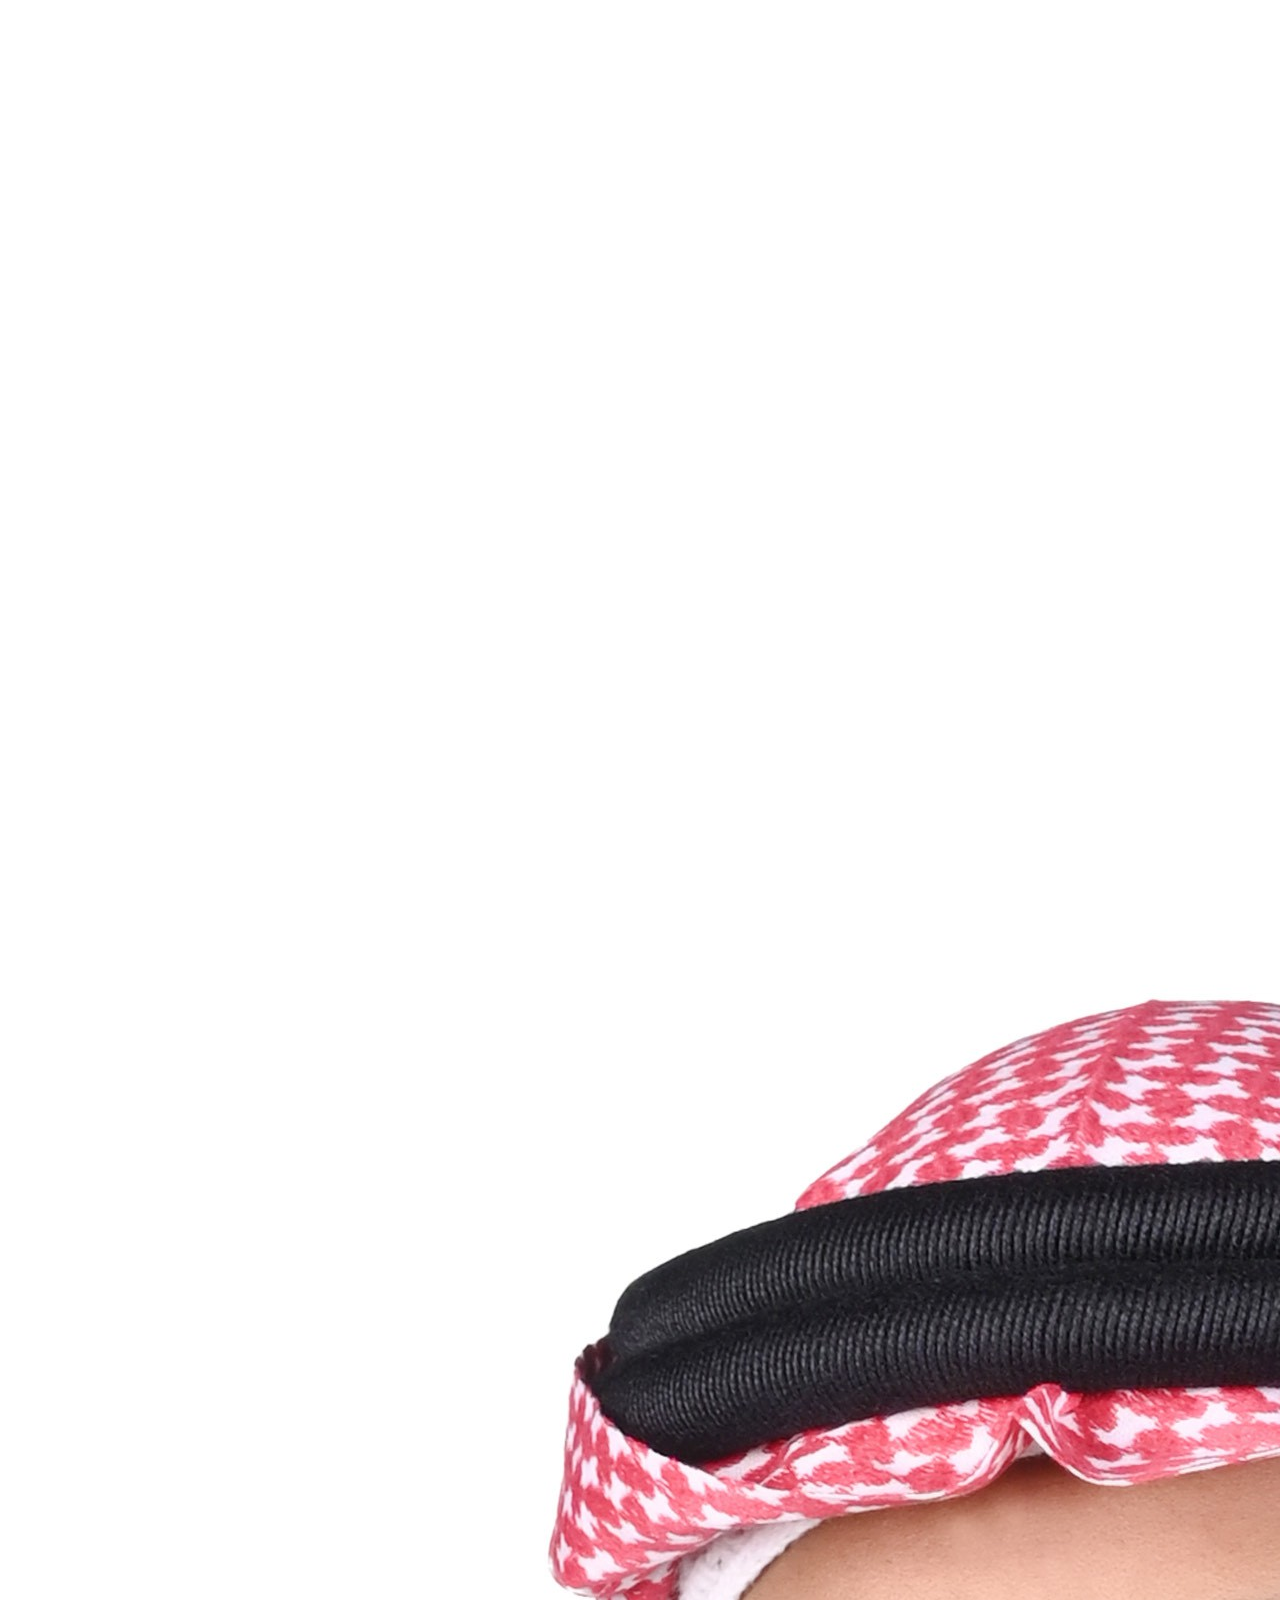
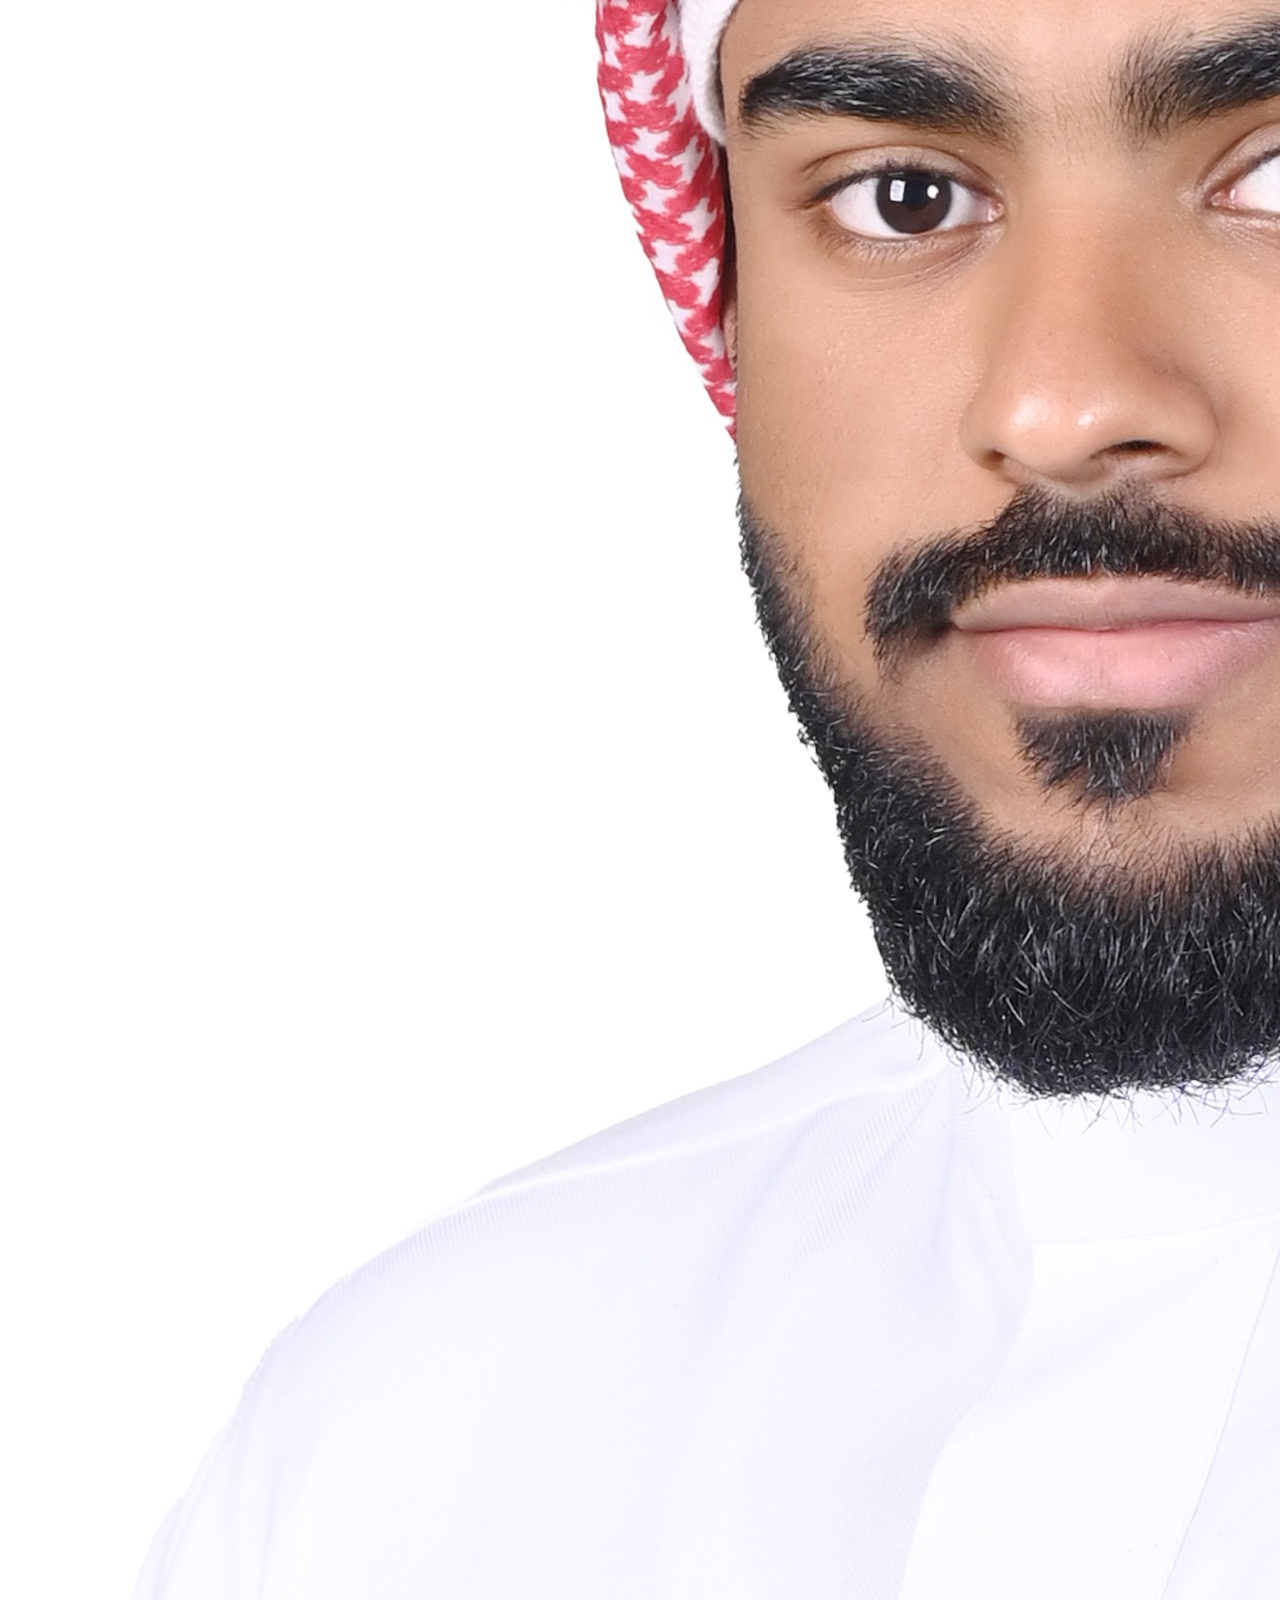
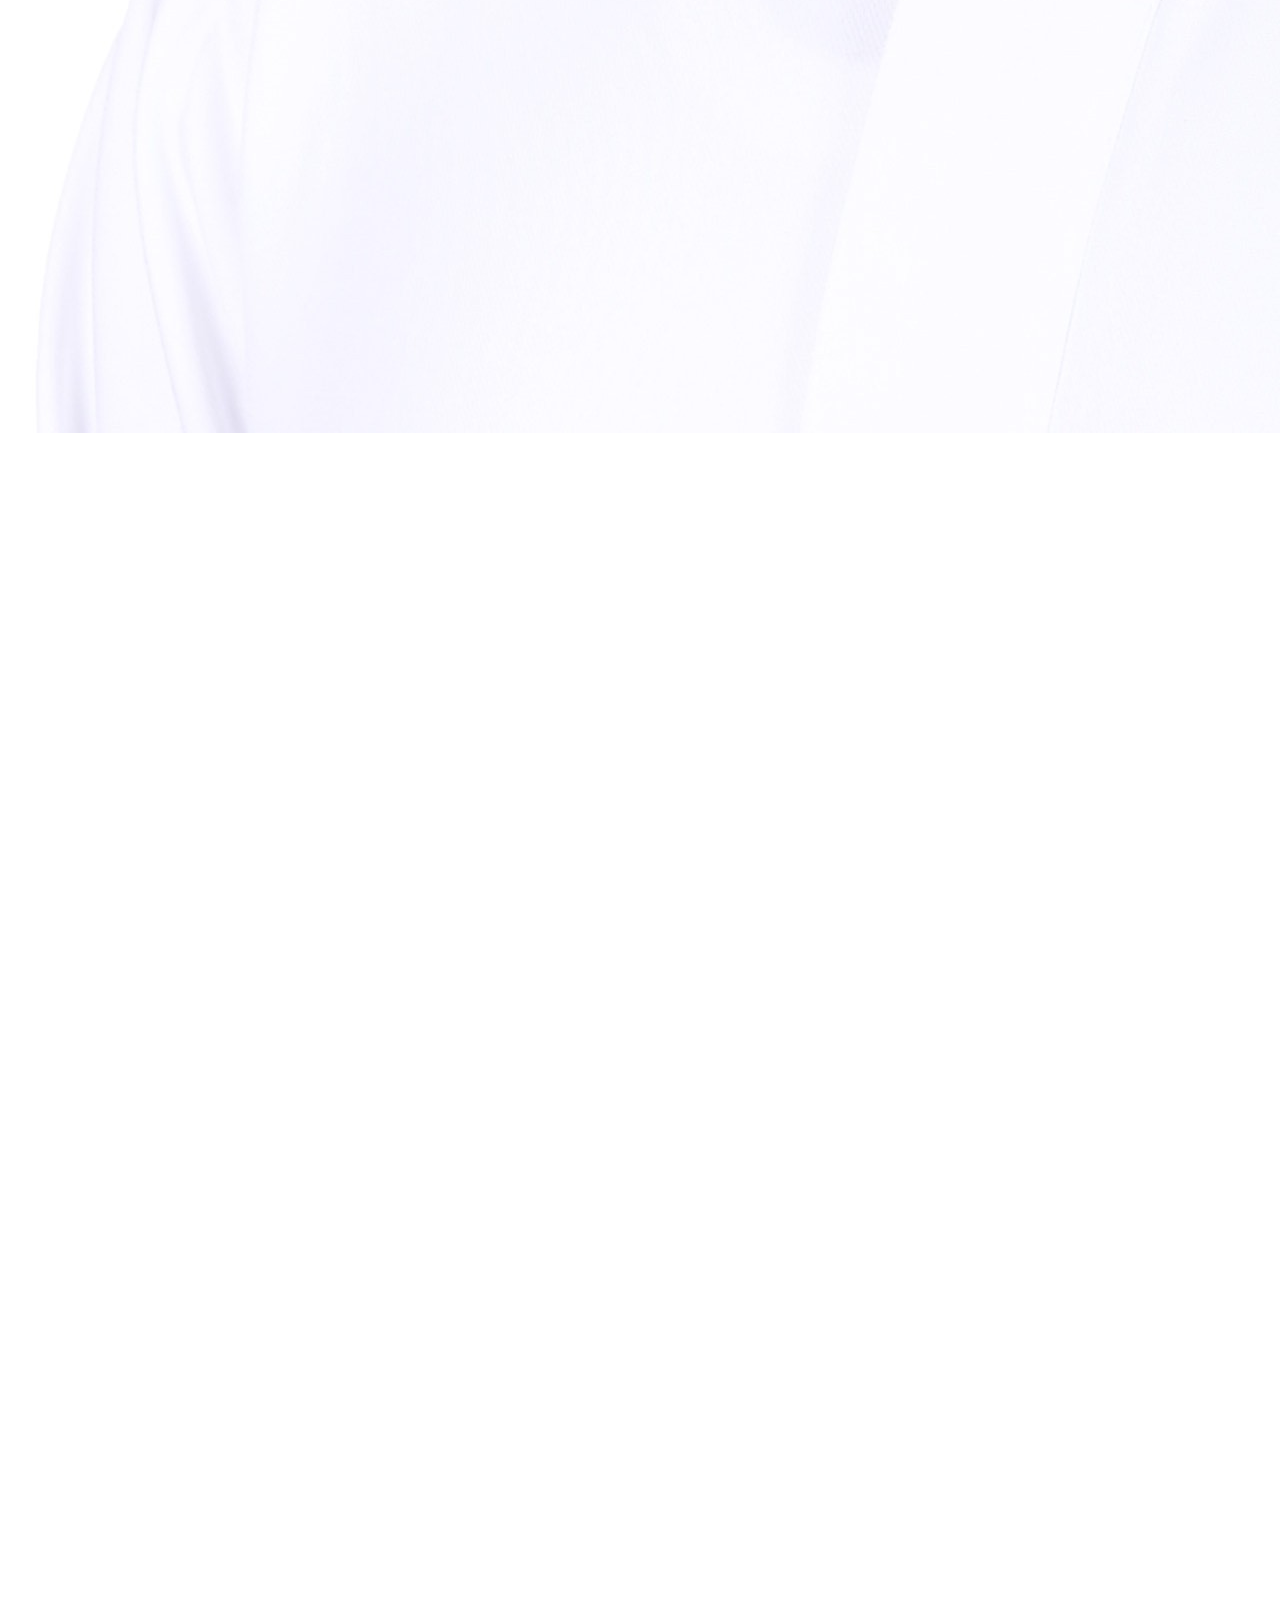
==== about.html @ b8b48a3a "Update about.html" ====
<!doctype html>
<html lang="ar" dir="rtl">
  <head>
    <meta charset="UTF-8" />
    <title>حركة لسان | عنا</title>
    <meta name="viewport" content="width=device-width, initial-scale=1.0" />
    <!-- ربط ملف الـ CSS المنفصل -->
    <link rel="stylesheet" href="style.css" />
    <link rel="preconnect" href="https://fonts.googleapis.com" />
    <link rel="preconnect" href="https://fonts.gstatic.com" crossorigin />
    <link
      href="https://fonts.googleapis.com/css2?family=Amiri:ital,wght@0,400;0,700;1,400;1,700&family=Noto+Naskh+Arabic:wght@400..700&family=Rubik:ital,wght@0,300..900;1,300..900&display=swap"
      rel="stylesheet"
    />
    <link rel="icon" href="/favicon.ico" />
    <link rel="apple-touch-icon" href="/apple-touch-icon.png" />
    <link rel="manifest" href="/site.webmanifest" />

    <meta property="og:title" content="حركة لسان | أذكار المسلم" />
    <meta
      property="og:description"
      content="موقع بسيط يساعدك على المحافظة على الأذكار اليومية بسهولة."
    />
    <meta
      property="og:image"
      content="https://haraktlisan.com/imgs/7L_logo2.jpg"
    />
    <meta property="og:url" content="https://haraktlisan.com" />
    <meta property="og:type" content="website" />
  </head>

  <body>
    <!-- Header -->
    <header>
      <img src="imgs/7L_logo.png" alt="شعار الموقع" />
      <nav>
        <a href="index.html">الرئيسية</a>
        <a href="morning.html">أذكار الصباح</a>
        <a href="evening.html">أذكار المساء</a>
        <a href="about.html">عنا</a>
        <a href="refs.html">المراجع</a>
      </nav>
      <button class="dark-toggle" onclick="toggleDark()" id="themeBtn">
        🌙
      </button>
    </header>

    <!-- Main container -->
    <div class="container">
      <h1>فريق حركة لسان</h1>
      <p class="sub-title">
        ✨ يقف خلف هذا المشروع طالبان جمعا بين التقنية والعلم الشرعي لخدمة ذكر
        الله.
      </p>

      <div class="team">
        <!-- Person 1: Ali -->
        <div class="profile-card">
          <img src="imgs/ali.jpeg" alt="علي العماني" />
          <h2>علي العماني</h2>
          <p>
            طالب علوم حاسب، مسؤول عن الجانب التقني، تصميم وتجربة واجهة الموقع
            لسهولة الاستخدام.
          </p>

          <div class="contact-info">
            <a href="tel:+966555955851" class="contact-item">
              <span class="icon">📞</span>
              <bdi>+966 555955851</bdi>
            </a>
            <a href="mailto:aliabdullahalomani@gmail.com" class="contact-item">
              <span class="icon">✉️</span>
              <span>aliabdullahalomani@gmail.com</span>
            </a>
          </div>
        </div>

        <!-- Person 2: Omar -->
        <div class="profile-card">
          <img src="imgs/omar.jpg" alt="عمر العامري" />
          <h2>عمر العامري</h2>
          <p>
            طالب شريعة، متخصص في المراجع والمحتوى الشرعي، يضمن دقة الأذكار
            وموثوقيتها.
          </p>

          <div class="contact-info">
            <a href="tel:+966504452639" class="contact-item">
              <span class="icon">📞</span>
              <bdi>+966 504452639</bdi>
            </a>
            <a href="mailto:omaralaamri1425@gmail.com" class="contact-item">
              <span class="icon">✉️</span>
              <span>omaralaamri1425@gmail.com</span>
            </a>
          </div>
        </div>
      </div>
    </div>

    <!-- Footer -->
    <footer>جميع الحقوق محفوظة © حركة لسان 2025</footer>

    <script>
      function toggleDark() {
        const body = document.body;
        const btn = document.getElementById("themeBtn");
        body.classList.toggle("dark-mode");

        // تغيير الأيقونة بناءً على الوضع
        if (body.classList.contains("dark-mode")) {
          btn.innerText = "☀️";
        } else {
          btn.innerText = "🌙";
        }
      }
    </script>
  </body>
</html>
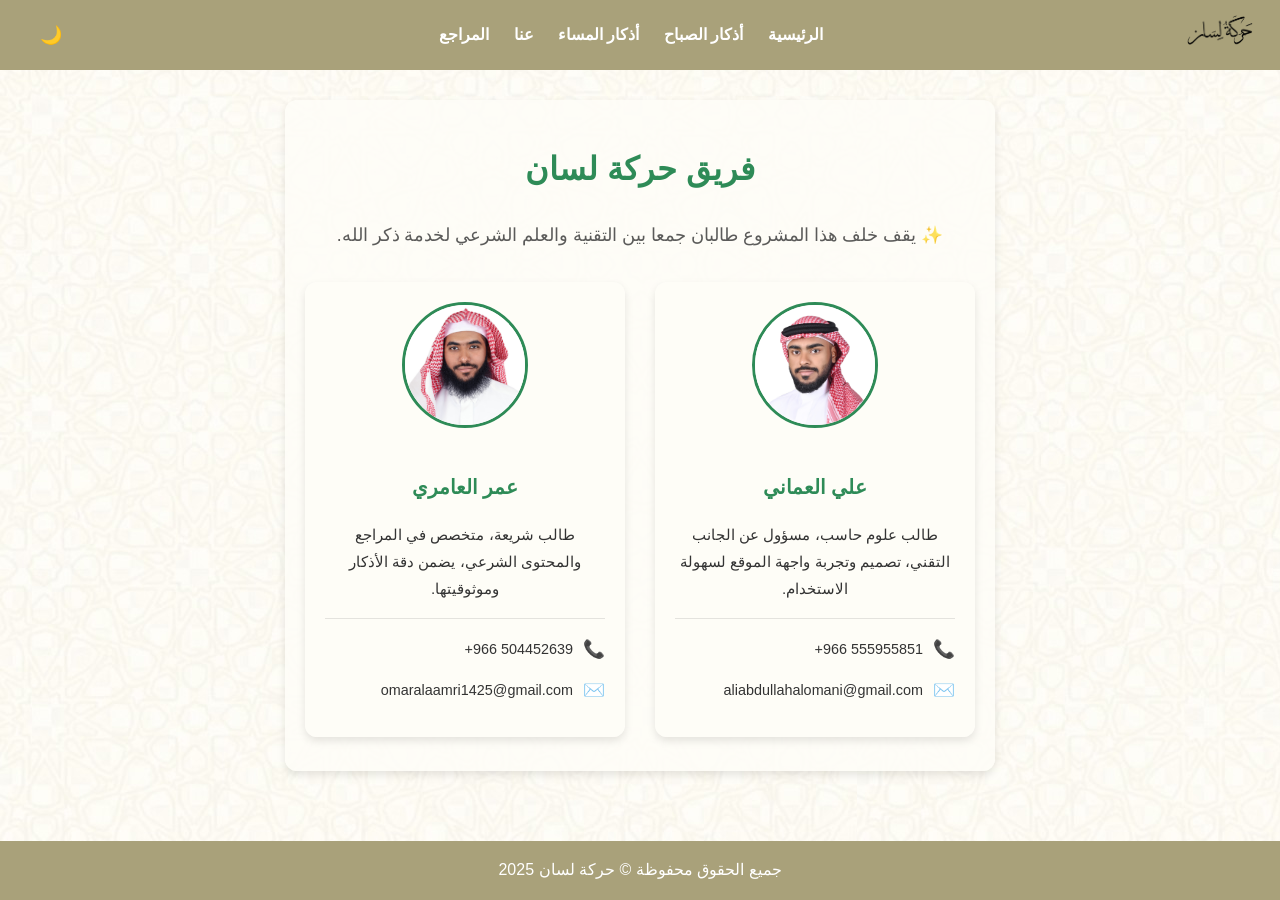
==== commit 00f6b4a3: "Add files via upload" ====
--- a/about.html
+++ b/about.html
@@ -32,7 +32,9 @@
   <body>
     <!-- Header -->
     <header>
-      <img src="imgs/7L_logo.png" alt="شعار الموقع" />
+      <a href="index.html">
+        <img src="imgs/7L_logo.png" alt="شعار الموقع" />
+      </a>
       <nav>
         <a href="index.html">الرئيسية</a>
         <a href="morning.html">أذكار الصباح</a>
@@ -40,7 +42,7 @@
         <a href="about.html">عنا</a>
         <a href="refs.html">المراجع</a>
       </nav>
-      <button class="dark-toggle" onclick="toggleDark()" id="themeBtn">
+      <button id="theme-toggle" class="dark-toggle" onclick="toggleDark()">
         🌙
       </button>
     </header>
@@ -102,19 +104,36 @@
     <footer>جميع الحقوق محفوظة © حركة لسان 2025</footer>
 
     <script>
-      function toggleDark() {
-        const body = document.body;
-        const btn = document.getElementById("themeBtn");
-        body.classList.toggle("dark-mode");
+      function updateThemeIcon() {
+        const themeButton = document.getElementById("theme-toggle");
 
-        // تغيير الأيقونة بناءً على الوضع
-        if (body.classList.contains("dark-mode")) {
-          btn.innerText = "☀️";
+        if (document.documentElement.classList.contains("dark-mode")) {
+          themeButton.textContent = "☀️";
         } else {
-          btn.innerText = "🌙";
+          themeButton.textContent = "🌙";
         }
       }
+
+      function toggleDark() {
+        document.documentElement.classList.toggle("dark-mode");
+
+        if (document.documentElement.classList.contains("dark-mode")) {
+          localStorage.setItem("theme", "dark");
+        } else {
+          localStorage.setItem("theme", "light");
+        }
+
+        updateThemeIcon();
+      }
+
+      document.addEventListener("DOMContentLoaded", updateThemeIcon);
+
+      (() => {
+        const savedTheme = localStorage.getItem("theme");
+        if (savedTheme === "dark") {
+          document.documentElement.classList.add("dark-mode");
+        }
+      })();
     </script>
   </body>
 </html>
-
--- a/style.css
+++ b/style.css
@@ -0,0 +1,525 @@
+    :root {
+      --primary-bg: #FAF9F6;
+      --navbar-bg: #A9A17A;
+      --text-color: #333333;
+      --accent: #2E8B57;
+      --card-bg: rgba(254, 253, 248, 0.9);
+
+      /* dark mode */
+      --dark-bg: #1E1E1E;
+      --dark-card: #2C2C2C;
+      --dark-text: #F1F1F1;
+      --dark-navbar: #29271d;
+    }
+
+    html, body {
+      height: 100%;
+      margin: 0;
+    }
+
+    body {
+      margin: 0;
+      font-family: "Rubik", sans-serif;
+      font-optical-sizing: auto;
+      font-weight: 500;
+      font-style: normal;
+      background: var(--primary-bg) url('imgs/bg.jpg') repeat;
+      color: var(--text-color);
+      line-height: 1.8;
+      display: flex;
+      flex-direction: column;
+    }
+
+    html.dark-mode body {
+      background: var(--dark-bg) url('imgs/bg-pattern.png') repeat;
+      color: var(--dark-text);
+    }
+
+    html.dark-mode header,
+    html.dark-mode footer {
+        background: var(--dark-navbar);
+    }
+
+    header {
+      background: var(--navbar-bg);
+      display: flex;
+      align-items: center;
+      justify-content: space-between;
+      padding: 10px 20px;
+    }
+
+    header img {
+      height: 40px;
+    }
+
+    nav a {
+      color: white;
+      margin: 0 10px;
+      text-decoration: none;
+      font-weight: bold;
+    }
+
+    nav a:hover {
+      color: var(--accent);
+    }
+
+    .dark-toggle {
+      cursor: pointer;
+      background: none;
+      border: none;
+      font-size: 18px;
+      color: white;
+    }
+
+    .container {
+      max-width: 900px;
+      margin: 30px auto;
+      padding: 20px;
+      background: var(--card-bg);
+      border-radius: 12px;
+      box-shadow: 0px 4px 8px rgba(0,0,0,0.1);
+      flex: 1; /* يخلي المحتوى يتمدد ويدفع الفوتر لأسفل */
+    }
+
+    html.dark-mode .container {
+      background: var(--dark-card);
+    }
+
+    h1, h2 {
+      text-align: center;
+      color: var(--accent);
+    }
+
+    footer {
+      text-align: center;
+      padding: 15px;
+      margin-top: 40px;
+      background: var(--navbar-bg);
+      color: white;
+    }
+
+
+
+
+    
+
+
+
+
+    .faq {
+  margin-top: 50px; /* more breathing space after main text */
+  padding-top: 20px;
+  border-top: 2px solid rgba(0,0,0,0.05);
+}
+
+.faq h2 {
+  text-align: center;
+  margin-bottom: 25px;
+  color: var(--accent);
+  font-size: 22px;
+  font-weight: 700;
+}
+
+.faq-item {
+  margin-bottom: 12px;
+  border-radius: 10px;
+  overflow: hidden;
+  background: #ffffff; /* clean bg */
+  box-shadow: 0 2px 8px rgba(0,0,0,0.08);
+  transition: transform 0.2s ease;
+}
+
+.faq-item:hover {
+  transform: translateY(-2px);
+}
+
+.faq-question,
+.faq-answer {
+  font-family: "Rubik", sans-serif; /* same as body */
+}
+
+.faq-question {
+  width: 100%;
+  text-align: right;
+  background: transparent;
+  border: none;
+  padding: 16px 20px;
+  font-size: 17px;
+  font-weight: 600;
+  cursor: pointer;
+  position: relative;
+  color: var(--text-color);
+}
+
+.faq-question::after {
+  content: '+';
+  position: absolute;
+  left: 20px;
+  font-weight: bold;
+  font-size: 20px;
+  color: var(--accent);
+}
+
+.faq-item.active .faq-question::after {
+  content: '−';
+}
+
+.faq-answer {
+  max-height: 0;
+  overflow: hidden;
+  background: #fafafa;
+  padding: 0 20px;
+  font-size: 15px;
+  font-weight: 400;
+  line-height: 1.8;
+  color: var(--text-color); /* use theme color instead of #555 */
+  transition: max-height 0.35s ease, padding 0.35s ease;
+}
+
+.faq-item.active .faq-answer {
+  max-height: 400px;
+  padding: 15px 20px 20px;
+  color: inherit;
+}
+
+/* Dark mode */
+html.dark-mode .faq-item {
+  background: var(--dark-card);
+}
+
+html.dark-mode .faq-answer {
+  background: #2a2a2a;   /* slightly lighter than full dark bg */
+  color: var(--dark-text);
+}
+
+html.dark-mode .faq-question {
+  color: var(--dark-text);
+}
+
+    .form-control {
+      display: flex;
+      justify-content: center;
+      margin: 15px 0;
+    }
+
+    input[type="number"], input[type="text"] {
+      padding: 8px;
+      border: 1px solid #ccc;
+      border-radius: 6px;
+      width: 200px;
+      text-align: center;
+    }
+
+    button {
+      background: var(--accent);
+      color: white;
+      border: none;
+      border-radius: 6px;
+      padding: 8px 15px;
+      margin: 5px;
+      cursor: pointer;
+    }
+
+    button:hover {
+      opacity: 0.9;
+    }
+
+    .zikr-card {
+      margin: 20px 0;
+      padding: 20px;
+      border-radius: 12px;
+      background: var(--card-bg);
+      position: relative;
+    }
+
+    .zikr-title {
+  font-family: "Amiri", serif;
+  font-size: 1.2rem;
+  margin-bottom: 6px;
+  color: #2c7a7b;
+}
+
+html.dark-mode .zikr-title {
+  color: #90cdf4;
+}
+
+.zikr-text {
+  font-family: "Noto Naskh Arabic", serif;
+  line-height: 1.9;
+}
+
+.zikr-text p {
+  margin: 16px 0;
+}
+
+
+
+    .zikr-options {
+  display: flex;
+  flex-wrap: wrap;
+  justify-content: center;
+  gap: 12px;
+  margin-top: 10px;
+}
+
+.zikr-options button {
+  width: 60px;
+  height: 60px;
+  border-radius: 50%;
+  border: none;
+  background: var(--accent);
+  color: white;
+  font-weight: bold;
+  font-size: 16px;
+  cursor: pointer;
+  transition: all 0.3s ease;
+  box-shadow: 0px 3px 6px rgba(0,0,0,0.1);
+}
+
+.zikr-options button:hover {
+  background: #246b43;
+  transform: translateY(-3px);
+}
+
+.zikr-options button.active {
+  background: #1e5633;
+  transform: scale(1.05);
+}
+
+.zikr-fadhl {
+  font-size: 13px;
+  color: #666;
+  margin: 8px 0 0;
+  padding: 8px 12px;
+  border-right: 3px solid var(--accent);
+  background: rgba(46, 139, 87, 0.05);
+  border-radius: 6px;
+  line-height: 1.6;
+}
+
+/* Dark mode */
+html.dark-mode .zikr-fadhl {
+  color: var(--dark-text);
+  background: rgba(255,255,255,0.05);
+  border-left: 3px solid var(--accent);
+}
+
+    html.dark-mode .zikr-card {
+      background: var(--dark-card);
+    }
+
+    .zikr-actions {
+      display: flex;
+      justify-content: space-between;
+      margin-top: 15px;
+    }
+
+    .counter {
+      font-weight: bold;
+      color: var(--accent);
+    }
+
+    .count-form {
+  flex-direction: column;
+  align-items: center;
+  gap: 10px;
+  text-align: center;
+}
+
+.count-form input[type="range"] {
+  width: 80%;
+}
+
+.show-btn {
+  background: var(--accent);
+  font-weight: bold;
+}
+
+.count {
+  font-weight: bold;
+  color: var(--accent);
+  min-width: 60px;
+  text-align: center;
+}
+.zikr-card.done {
+  opacity: 0.4;
+}
+
+.plus, .minus {
+  color: white;
+  font-size: 20px;
+  font-weight: bold;
+  background: var(--accent);
+  border: none;
+  border-radius: 6px;
+  width: 40px;
+  height: 40px;
+  cursor: pointer;
+}
+
+
+
+/* -------------------------------------------- */
+/* About */
+
+.team {
+  display: flex;
+  justify-content: center;
+  gap: 30px;
+  flex-wrap: wrap; /* makes them wrap on small screens */
+}
+
+.profile-card {
+  background: var(--card-bg);
+  padding: 20px;
+  border-radius: 12px;
+  width: 280px; /* fixed width */
+  text-align: center;
+  box-shadow: 0px 4px 8px rgba(0,0,0,0.1);
+  flex: 1 1 250px; /* responsive behavior */
+  max-width: 300px;
+}
+
+html.dark-mode .profile-card {
+  background: var(--dark-card);
+}
+
+.profile-card img {
+  width: 120px;       /* control size */
+  height: 120px;      /* consistent */
+  border-radius: 50%; /* circle */
+  object-fit: cover;  /* prevents stretching */
+  margin-bottom: 15px;
+  border: 3px solid var(--accent); /* stylish border */
+}
+
+.profile-card h2 {
+  color: var(--accent);
+  font-size: 20px;
+  margin-bottom: 10px;
+}
+
+@media (max-width: 700px) {
+  .team {
+    flex-direction: column;
+    align-items: center;
+  }
+}
+
+
+
+
+.contact-info {
+  margin-top: 15px;
+  padding-top: 15px;
+  border-top: 1px solid rgba(0,0,0,0.1);
+  text-align: right;
+}
+
+html.dark-mode .contact-info {
+  border-top-color: rgba(255,255,255,0.1);
+}
+
+.contact-item {
+  display: flex;
+  align-items: center;
+  gap: 10px;
+  margin-bottom: 10px;
+  text-decoration: none;
+  color: var(--text-color);
+  font-size: 0.9rem;
+  transition: color 0.2s;
+}
+
+html.dark-mode .contact-item {
+  color: var(--dark-text);
+}
+
+.contact-item:hover {
+  color: var(--accent);
+}
+
+.contact-item .icon {
+  font-size: 1.1rem;
+}
+
+/* 2. تحسين مظهر النصوص في صفحة "عنا" */
+.sub-title {
+  text-align: center;
+  margin-bottom: 30px;
+  color: var(--text-color);
+  opacity: 0.8;
+  font-size: 1.1rem;
+}
+
+html.dark-mode .sub-title {
+  color: var(--dark-text);
+}
+
+.profile-card p {
+  font-size: 0.95rem;
+  min-height: 60px; /* لتوحيد ارتفاع الكروت */
+}
+
+/* 3. تعديل بسيط للهيدر لضمان التناسق مع الجوال */
+@media (max-width: 600px) {
+  header {
+    flex-direction: column;
+    gap: 10px;
+    padding: 15px;
+  }
+  
+  nav a {
+    margin: 0 5px;
+    font-size: 14px;
+  }
+  
+  .container {
+    margin: 15px;
+    padding: 15px;
+  }
+}
+
+/* 4. تحسين شكل الأزرار في الوضع الليلي */
+html.dark-mode button {
+  background: var(--accent);
+  color: white;
+}
+
+/* 5. إضافة تأثير عند تمرير الماوس على كروت الفريق */
+.profile-card {
+  transition: transform 0.3s ease, box-shadow 0.3s ease;
+}
+
+.profile-card:hover {
+  transform: translateY(-5px);
+  box-shadow: 0px 8px 15px rgba(0,0,0,0.15);
+}
+
+
+
+
+
+
+/* -------------------------------------------- */
+/* Refs */
+
+.refs-list {
+  list-style: none; 
+  padding: 0;
+  max-width: 500px;
+  margin: 0 auto;
+}
+
+.refs-list li {
+  background: var(--card-bg);
+  margin: 10px 0;
+  padding: 12px 16px;
+  border-radius: 8px;
+  box-shadow: 0 2px 6px rgba(0,0,0,0.1);
+  font-size: 16px;
+}
+
+html.dark-mode .refs-list li {
+  background: var(--dark-card);
+}
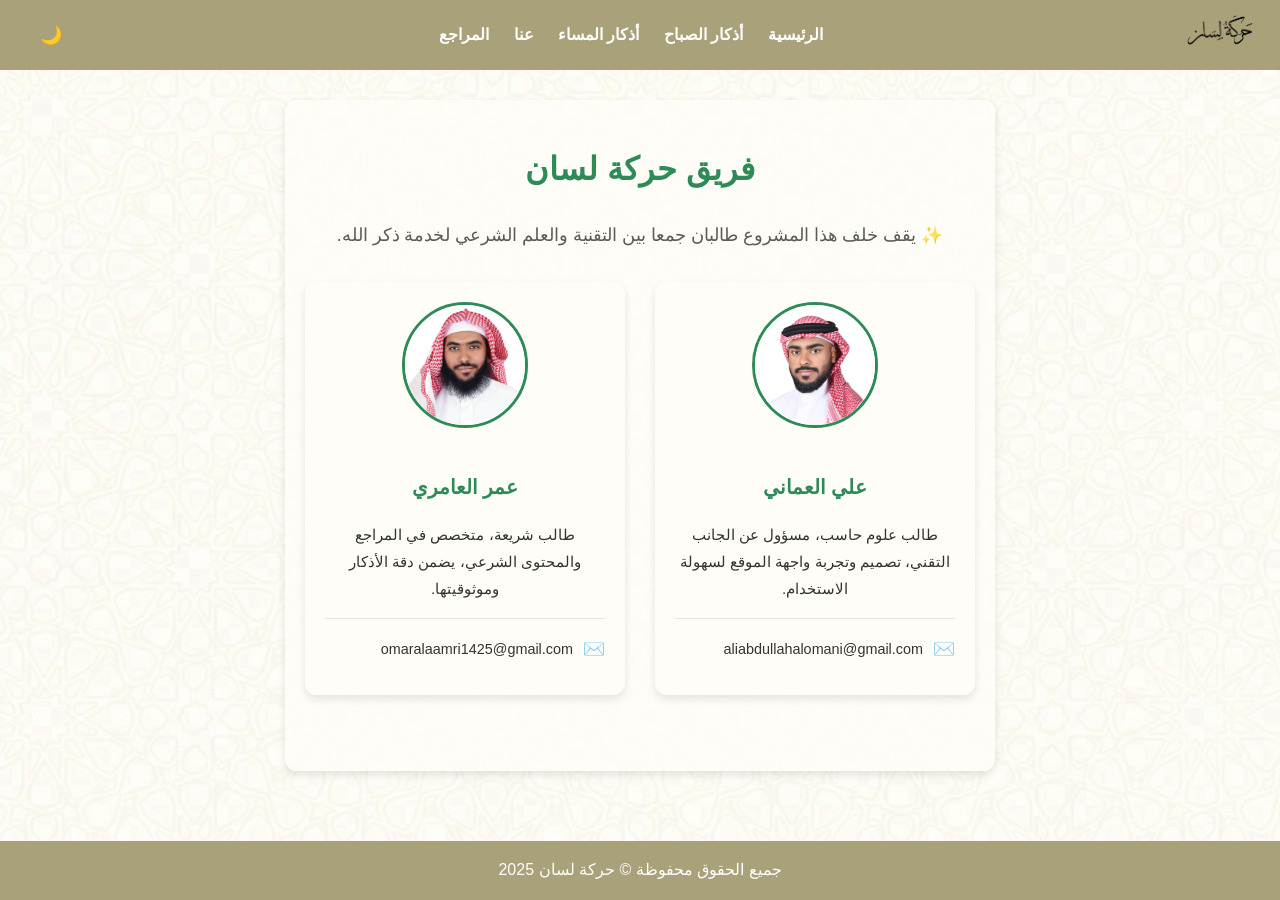
==== commit afb7802f: "Add files via upload" ====
--- a/about.html
+++ b/about.html
@@ -66,10 +66,6 @@
           </p>
 
           <div class="contact-info">
-            <a href="tel:+966555955851" class="contact-item">
-              <span class="icon">📞</span>
-              <bdi>+966 555955851</bdi>
-            </a>
             <a href="mailto:aliabdullahalomani@gmail.com" class="contact-item">
               <span class="icon">✉️</span>
               <span>aliabdullahalomani@gmail.com</span>
@@ -87,10 +83,6 @@
           </p>
 
           <div class="contact-info">
-            <a href="tel:+966504452639" class="contact-item">
-              <span class="icon">📞</span>
-              <bdi>+966 504452639</bdi>
-            </a>
             <a href="mailto:omaralaamri1425@gmail.com" class="contact-item">
               <span class="icon">✉️</span>
               <span>omaralaamri1425@gmail.com</span>
--- a/style.css
+++ b/style.css
@@ -100,7 +100,58 @@
 
 
 
-
+    /* -------------------------------------------- */
+/* Intro Video */
+
+.intro-video {
+  margin-top: 35px;
+  margin-bottom: 35px;
+  text-align: center;
+}
+
+.intro-video h2 {
+  margin-bottom: 20px;
+  color: var(--accent);
+  font-size: 22px;
+  font-weight: 700;
+}
+
+.video-wrapper {
+  position: relative;
+  width: 100%;
+  max-width: 420px;
+  margin: 0 auto;
+  aspect-ratio: 9 / 16;
+  overflow: hidden;
+  border-radius: 12px;
+}
+
+.video-wrapper iframe {
+  width: 100%;
+  height: 100%;
+  border: none;
+  display: block;
+}
+
+@media (max-width: 600px) {
+  .intro-video {
+    margin-top: 25px;
+    margin-bottom: 25px;
+  }
+
+  .intro-video h2 {
+    font-size: 20px;
+    margin-bottom: 15px;
+  }
+
+  .video-wrapper {
+    border-radius: 10px;
+  }
+}
+
+html.dark-mode .video-wrapper {
+  box-shadow: 0 6px 18px rgba(0,0,0,0.35);
+}
     
 
 
@@ -193,6 +244,10 @@
 }
 
 html.dark-mode .faq-question {
+  color: var(--dark-text);
+}
+
+html.dark-mode .faq-question::after {
   color: var(--dark-text);
 }
 
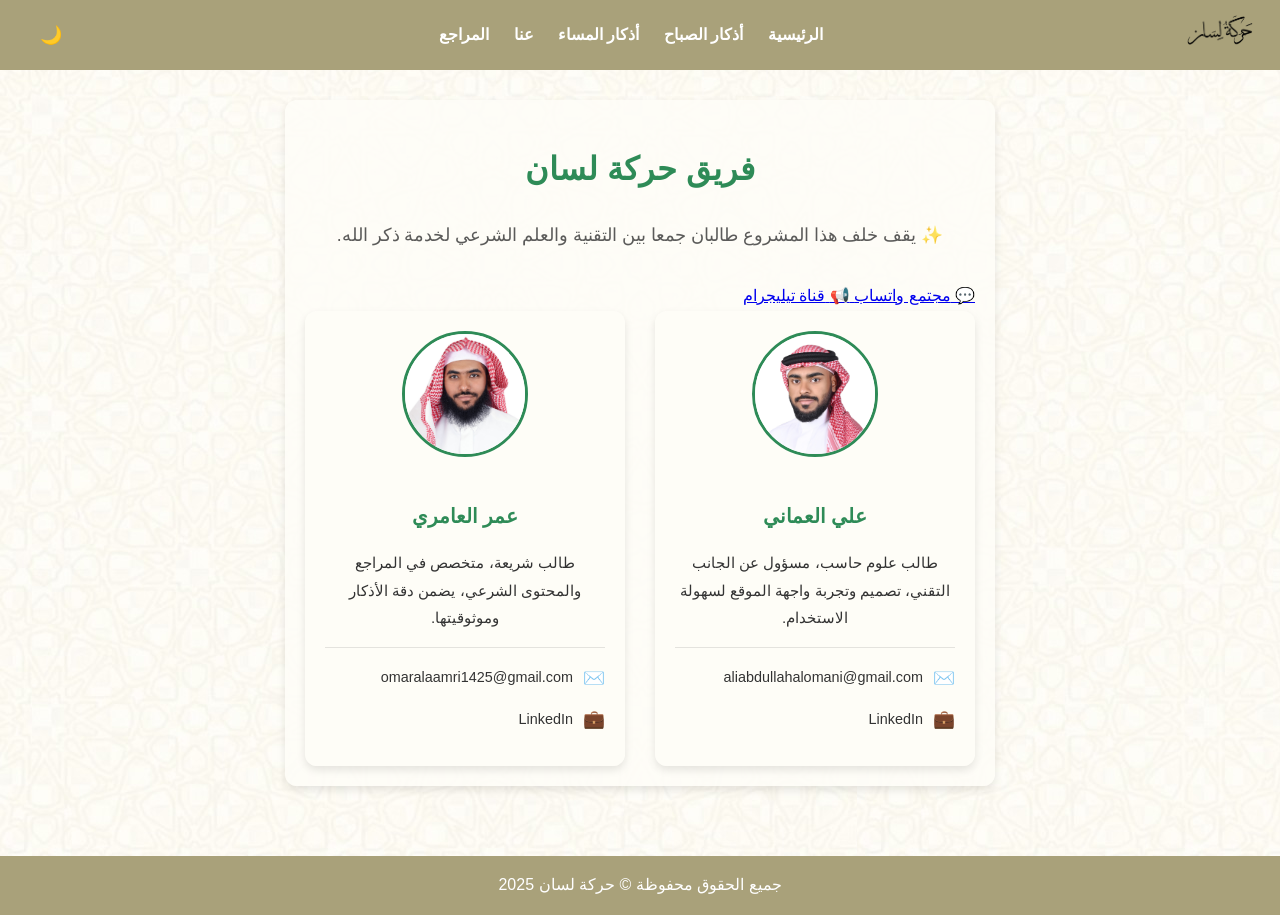
==== commit b7c7b0ef: "Add files via upload" ====
--- a/about.html
+++ b/about.html
@@ -55,6 +55,26 @@
         الله.
       </p>
 
+      <div class="project-socials">
+        <a
+          href="https://whatsapp.com/channel/0029VbC5XMN2UPBNnjpPSj0f"
+          target="_blank"
+          class="social-btn whatsapp-btn"
+        >
+          <span class="icon">💬</span>
+          <span>مجتمع واتساب</span>
+        </a>
+
+        <a
+          href="https://t.me/haraktlisan"
+          target="_blank"
+          class="social-btn telegram-btn"
+        >
+          <span class="icon">📢</span>
+          <span>قناة تيليجرام</span>
+        </a>
+      </div>
+
       <div class="team">
         <!-- Person 1: Ali -->
         <div class="profile-card">
@@ -69,6 +89,15 @@
             <a href="mailto:aliabdullahalomani@gmail.com" class="contact-item">
               <span class="icon">✉️</span>
               <span>aliabdullahalomani@gmail.com</span>
+            </a>
+
+            <a
+              href="https://www.linkedin.com/in/alomani-ali"
+              target="_blank"
+              class="contact-item linkedin-item"
+            >
+              <span class="icon">💼</span>
+              <span>LinkedIn</span>
             </a>
           </div>
         </div>
@@ -86,6 +115,15 @@
             <a href="mailto:omaralaamri1425@gmail.com" class="contact-item">
               <span class="icon">✉️</span>
               <span>omaralaamri1425@gmail.com</span>
+            </a>
+
+            <a
+              href="https://www.linkedin.com/in/omar-alaamri/"
+              target="_blank"
+              class="contact-item linkedin-item"
+            >
+              <span class="icon">💼</span>
+              <span>LinkedIn</span>
             </a>
           </div>
         </div>
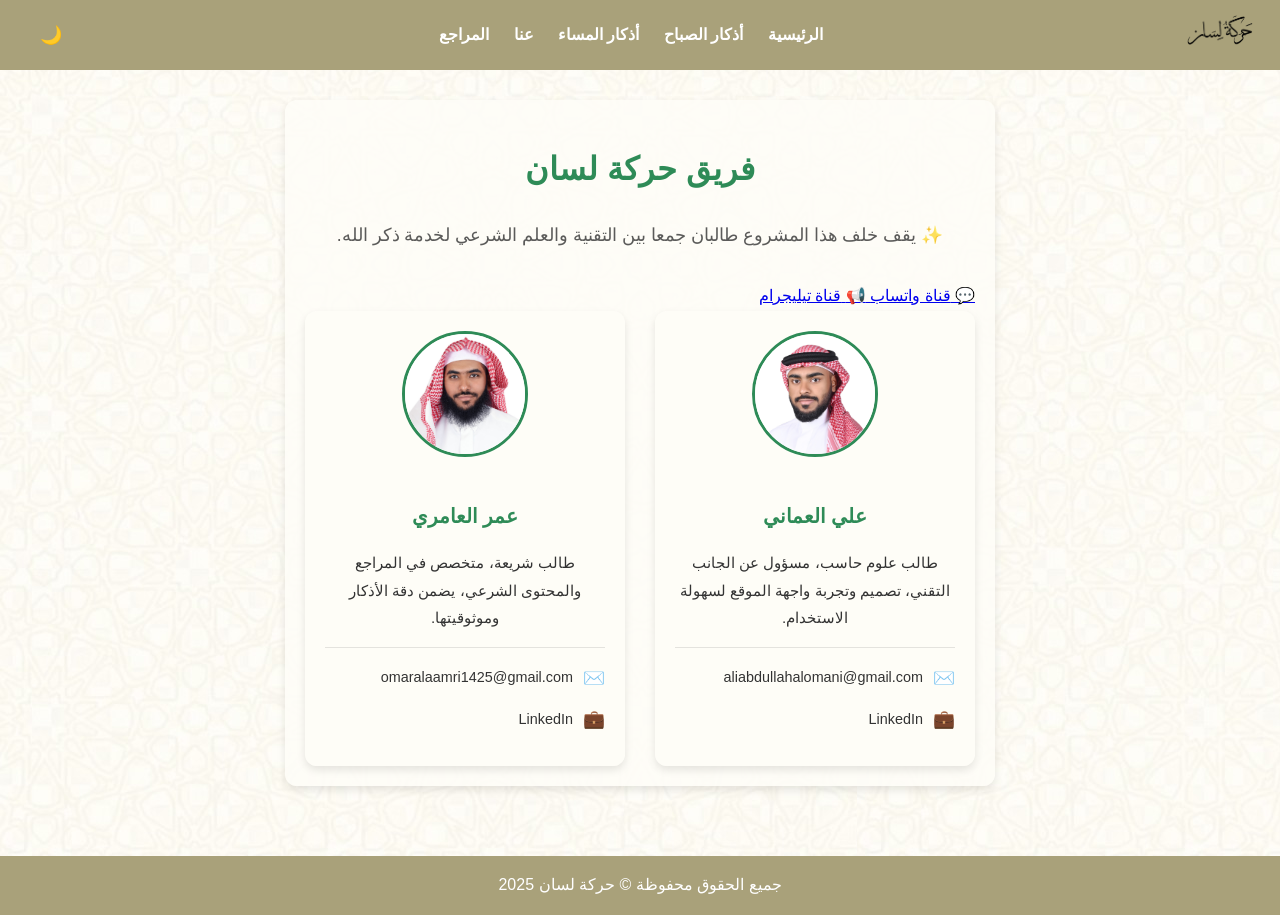
==== commit 3ed89507: "Add files via upload" ====
--- a/about.html
+++ b/about.html
@@ -62,7 +62,7 @@
           class="social-btn whatsapp-btn"
         >
           <span class="icon">💬</span>
-          <span>مجتمع واتساب</span>
+          <span>قناة واتساب</span>
         </a>
 
         <a
